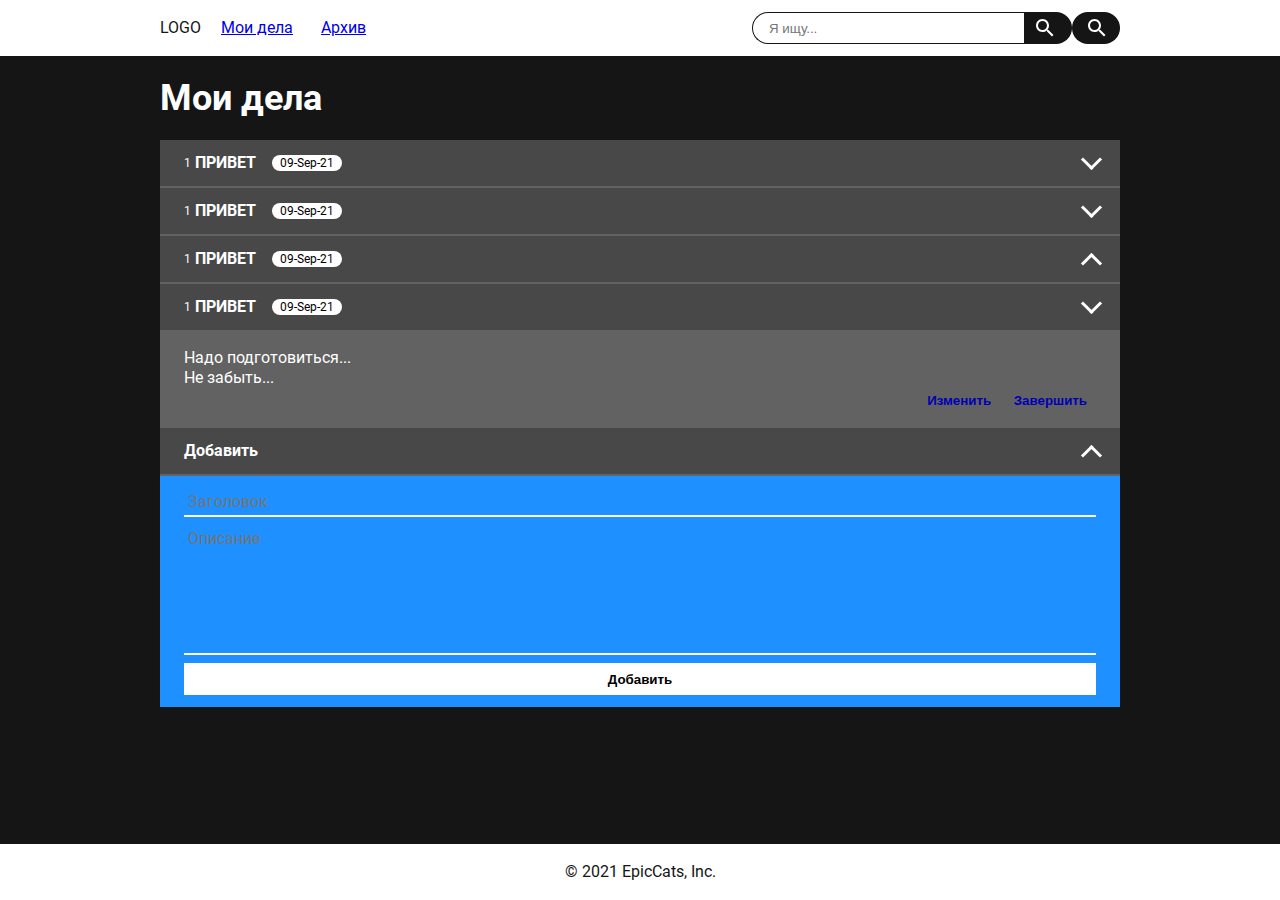
==== blazor/code/Template/index.html @ 3965015a "feat: add html+css template" ====
<!DOCTYPE html>
<html lang="en">
<head>
  <meta charset="UTF-8"/>
  <meta name="viewport"
        content="width=device-width, user-scalable=no, initial-scale=1.0, maximum-scale=1.0, minimum-scale=1.0"/>
  <meta http-equiv="X-UA-Compatible" content="ie=edge"/>
  <title>Library</title>
  <link rel="stylesheet" href="styles/reset.css"/>
  <link rel="stylesheet" href="styles/main.css"/>
</head>

<body>
<header class="header">
  <div class="header__content content">
    <div class="header__logo">LOGO</div>
    <nav class="header__nav nav">
      <ul class="nav__nav">
        <li class="nav__item"><a href="#">Мои дела</a></li>
        <li class="nav__item"><a href="#">Архив</a></li>
      </ul>
    </nav>
    <form class="header__search search-bar" action="#">
      <input class="search-bar__input" placeholder="Я ищу..." name="query" type="text" required/>
      <button class="search-bar__btn btn btn--search" type="submit">Search</button>
    </form>
    <button class="search-bar__btn btn btn--search btn--search-round" type="submit">Search</button>
  </div>
</header>
<section class="hero">
  <div class="hero__content content">
    <h1 class="hero__title">Мои дела</h1>
    <div class="hero__todolist todolist">
      <div class="todolist__item todoitem">
        <div class="todoitem__header">
          <p class="todoitem__index">1</p>
          <p class="todoitem__title">ПРИВЕТ</p>
          <p class="todoitem__chip chip">09-Sep-21</p>
          <div class="todoitem__toggler toggler"></div>
        </div>
      </div>
      <div class="todolist__item todoitem">
        <div class="todoitem__header">
          <p class="todoitem__index">1</p>
          <p class="todoitem__title">ПРИВЕТ</p>
          <p class="todoitem__chip chip">09-Sep-21</p>
          <div class="todoitem__toggler toggler"></div>
        </div>
      </div>
      <div class="todolist__item todoitem">
        <div class="todoitem__header">
          <p class="todoitem__index">1</p>
          <p class="todoitem__title">ПРИВЕТ</p>
          <p class="todoitem__chip chip">09-Sep-21</p>
          <div class="todoitem__toggler toggler toggler--opened"></div>
        </div>
      </div>
      <div class="todolist__item todoitem">
        <div class="todoitem__header">
          <p class="todoitem__index">1</p>
          <p class="todoitem__title">ПРИВЕТ</p>
          <p class="todoitem__chip chip">09-Sep-21</p>
          <div class="todoitem__toggler toggler"></div>
        </div>
        <p class="todoitem__content">
          Надо подготовиться...<br/>
          Не забыть...
          <span class="todoitem__buttons">
            <button class="btn btn--text" type="submit">Изменить</button>
            <button class="btn btn--text" type="submit">Завершить</button>
          </span>
        </p>
      </div>
      <div class="todolist__item todoitem--add-new">
        <div class="todoitem__header">
          <p class="todoitem__title">Добавить</p>
          <div class="todoitem__toggler toggler toggler--opened"></div>
        </div>
        <form action="#" class="todolist__form">
          <input placeholder="Заголовок" type="text" class="todoitem__input input"/>
          <textarea placeholder="Описание" type="text" class="todoitem__textarea textarea"></textarea>
          <button class="btn btn--primary" type="submit">Добавить</button>
        </form>
      </div>
    </div>
  </div>
</section>
<footer class="footer">
  <div class="footer__content content">
    <p class="footer__copyright">© 2021 EpicCats, Inc.</p>
  </div>
</footer>
</body>
</html>
---- blazor/code/Template/styles/main.css ----
/* roboto-regular - latin_cyrillic */
@font-face {
  font-family: "Roboto";
  font-style: normal;
  font-weight: 400;
  src: url("../fonts/roboto-v27-latin_cyrillic-regular.woff2") format("woff2"),
    /* Chrome 26+, Opera 23+, Firefox 39+ */ url("../fonts/roboto-v27-latin_cyrillic-regular.woff") format("woff"); /* Chrome 6+, Firefox 3.6+, IE 9+, Safari 5.1+ */
}

/* roboto-700 - latin_cyrillic */
@font-face {
  font-family: "Roboto";
  font-style: normal;
  font-weight: 700;
  src: url("../fonts/roboto-v27-latin_cyrillic-700.woff2") format("woff2"),
    /* Chrome 26+, Opera 23+, Firefox 39+ */ url("../fonts/roboto-v27-latin_cyrillic-700.woff") format("woff"); /* Chrome 6+, Firefox 3.6+, IE 9+, Safari 5.1+ */
}

html,
body {
  font-family: "Roboto", sans-serif;
  background: #151515;
  color: #ffffff;
}

body {
  min-height: 100vh;
  display: flex;
  flex-direction: column;
}

.content {
  width: 100%;
  max-width: 960px;
  margin: 0 auto;
}

.btn {
  cursor: pointer;
  width: 100%;
}

.btn:hover {
  opacity: 0.5;
}

.btn--text {
  background: none;
  border: none;
  font-weight: bold;
  height: 24px;
  color: #0000b5;
}

.btn--search {
  position: relative;
}

.btn--search:after {
  content: url("data:image/svg+xml,%3Csvg xmlns='http://www.w3.org/2000/svg' viewBox='0 0 24 24' aria-hidden='true'%3E%3Cpath fill='%23FFFFFF' d='M15.5 14h-.79l-.28-.27C15.41 12.59 16 11.11 16 9.5 16 5.91 13.09 3 9.5 3S3 5.91 3 9.5 5.91 16 9.5 16c1.61 0 3.09-.59 4.23-1.57l.27.28v.79l5 4.99L20.49 19l-4.99-5zm-6 0C7.01 14 5 11.99 5 9.5S7.01 5 9.5 5 14 7.01 14 9.5 11.99 14 9.5 14z'%3E%3C/path%3E%3C/svg%3E");
  position: absolute;
  top: 0;
  left: 0;
  bottom: 0;
  right: 8px;
  width: 24px;
  height: 24px;
  margin: auto;
}

.nav {
  height: 100%;
}

.nav__nav {
  display: flex;
  height: inherit;
}

.nav__item {
  cursor: pointer;
  padding: 8px;
  height: 100%;
  display: flex;
  box-sizing: border-box;
  align-items: center;
  margin-left: 12px;
}

.nav__item:hover {
  background: rgba(0, 0, 0, 0.25);
}

.hero {
  padding: 24px 0 32px;
}

.hero__title {
  font-size: 36px;
  font-weight: bold;
  margin-bottom: 24px;
}

.todoitem__header {
  display: flex;
  flex-wrap: nowrap;
  height: 48px;
  line-height: 48px;
  background: #484848;
  padding: 0 24px 0 24px;
  box-sizing: border-box;
  cursor: pointer;
  align-items: center;
  border-bottom: 2px solid #626262;
}

.todoitem__content {
  background: #626262;
  padding: 16px 24px;
  line-height: 20px;
  font-size: 16px;
}

.todoitem__index {
  font-size: 12px;
  margin-right: 4px;
}

.todoitem__title {
  font-weight: bold;
  margin-right: 16px;
}

.todoitem__toggler {
  margin-left: auto;
}

.todoitem--add-new {
  background: dodgerblue;
}

.todolist__form {
  display: flex;
  padding: 12px 24px;
  flex-direction: column;
}

.input, .textarea {
  border: none;
  border-bottom: 2px solid white;
  background: transparent;
  resize: none;
  font-family: "Roboto", sans-serif;
  font-size: 16px;
  padding: 4px;
}

.todoitem__input {
  margin-bottom: 8px;
}

.todoitem__textarea {
  margin-bottom: 8px;
}

.input:focus, .textarea:focus {
  box-shadow: none;
  outline: none;
  background: rgba(255, 255, 255, 0.5);
}

.textarea {
  height: 120px;
}

.toggler {
  position: relative;
  cursor: inherit;
  width: 12px;
  height: 12px;
}

.toggler::before {
  content: "";
  position: absolute;
  width: 12px;
  height: 12px;
  border: solid white;
  transform: rotate(45deg);
  border-width: 0 3px 3px 0;
  top: 0;
  bottom: 8px;
  margin: auto;
  transition: 300ms ease all;
}

.toggler.toggler--opened::before {
  transform: rotate(-135deg);
  top: 8px;
  bottom: 0;
}

.todoitem__buttons {
  display: flex;
  justify-content: flex-start;
  width: 20%;
  margin-left: auto;
}

.footer {
  margin-top: auto;
  background: #ffffff;
  height: 56px;
  color: #151515;
}

.chip {
  height: 16px;
  font-size: 12px;
  line-height: 16px;
  border-radius: 8px;
  background: white;
  color: black;
  padding: 0 8px;
}

.footer__content {
  display: flex;
  height: inherit;
  justify-content: center;
  align-items: center;
}

.header {
  background: #ffffff;
  height: 56px;
  color: #151515;
}

.header__content {
  display: flex;
  align-items: center;
  height: inherit;
}

.header__search {
  margin-left: auto;
}

.search-bar {
  display: flex;
  width: 320px;
  height: 32px;
}

.search-bar__btn {
  color: transparent;
  height: 32px;
  width: 48px;
}

.search-bar__input {
  flex: 1;
  border-radius: 16px;
  border-top-right-radius: 0;
  border-bottom-right-radius: 0;
  border: 1px solid #151515;
  border-right: none;
  padding-left: 16px;
}

.search-bar__btn {
  border-radius: 16px;
  border-top-left-radius: 0;
  border-bottom-left-radius: 0;
  border: 1px solid #151515;
  border-right: none;
  background: #151515;
}

.btn--search-round {
  border-radius: 16px;
}

.btn--search-round:after {
  left: 0;
  right: 0;
  margin: auto;
}

.btn--primary {
  background: white;
  color: black;
  height: 32px;
  line-height: 32px;
  border: none;
  border-radius: 0;
  font-weight: bold;
}

.btn--secondary {
  background: #9b9b9b;
  color: black;
  height: 32px;
  line-height: 32px;
  border: none;
  border-radius: 0;
  font-weight: bold;
}
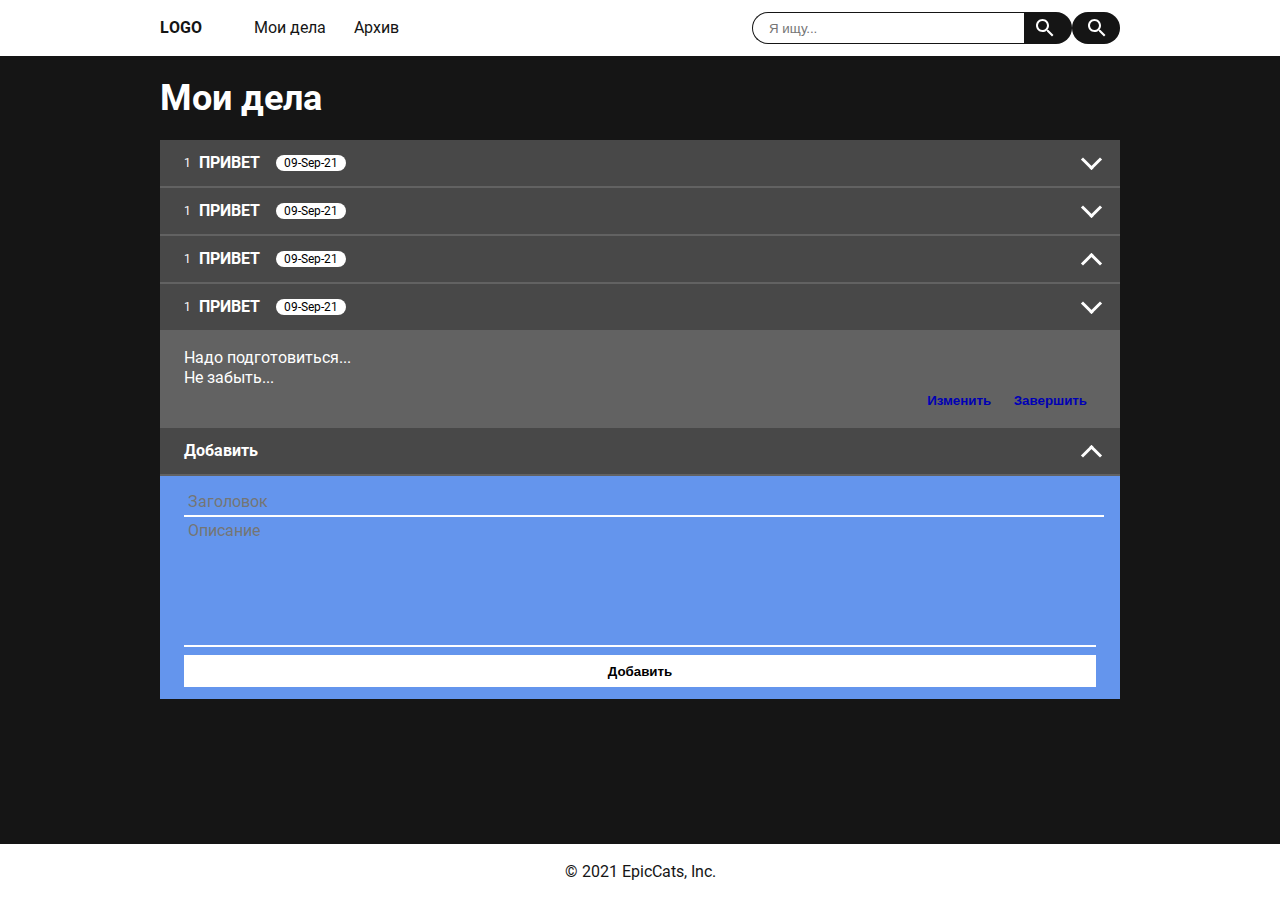
==== commit 7f22a979: "apply new template" ====
--- a/blazor/code/Template/index.html
+++ b/blazor/code/Template/index.html
@@ -1,94 +1,93 @@
 <!DOCTYPE html>
 <html lang="en">
-<head>
-  <meta charset="UTF-8"/>
-  <meta name="viewport"
-        content="width=device-width, user-scalable=no, initial-scale=1.0, maximum-scale=1.0, minimum-scale=1.0"/>
-  <meta http-equiv="X-UA-Compatible" content="ie=edge"/>
-  <title>Library</title>
-  <link rel="stylesheet" href="styles/reset.css"/>
-  <link rel="stylesheet" href="styles/main.css"/>
-</head>
+  <head>
+    <meta charset="UTF-8" />
+    <meta name="viewport" content="width=device-width, user-scalable=no, initial-scale=1.0, maximum-scale=1.0, minimum-scale=1.0" />
+    <meta http-equiv="X-UA-Compatible" content="ie=edge" />
+    <title>Library</title>
+    <link rel="stylesheet" href="styles/reset.css" />
+    <link rel="stylesheet" href="styles/main.css" />
+  </head>
 
-<body>
-<header class="header">
-  <div class="header__content content">
-    <div class="header__logo">LOGO</div>
-    <nav class="header__nav nav">
-      <ul class="nav__nav">
-        <li class="nav__item"><a href="#">Мои дела</a></li>
-        <li class="nav__item"><a href="#">Архив</a></li>
-      </ul>
-    </nav>
-    <form class="header__search search-bar" action="#">
-      <input class="search-bar__input" placeholder="Я ищу..." name="query" type="text" required/>
-      <button class="search-bar__btn btn btn--search" type="submit">Search</button>
-    </form>
-    <button class="search-bar__btn btn btn--search btn--search-round" type="submit">Search</button>
-  </div>
-</header>
-<section class="hero">
-  <div class="hero__content content">
-    <h1 class="hero__title">Мои дела</h1>
-    <div class="hero__todolist todolist">
-      <div class="todolist__item todoitem">
-        <div class="todoitem__header">
-          <p class="todoitem__index">1</p>
-          <p class="todoitem__title">ПРИВЕТ</p>
-          <p class="todoitem__chip chip">09-Sep-21</p>
-          <div class="todoitem__toggler toggler"></div>
+  <body>
+    <header class="header">
+      <div class="header__content content">
+        <div class="header__logo">LOGO</div>
+        <nav class="header__nav nav">
+          <ul class="nav__nav">
+            <li class="nav__item"><a href="#">Мои дела</a></li>
+            <li class="nav__item"><a href="#">Архив</a></li>
+          </ul>
+        </nav>
+        <form class="header__search search-bar" action="#">
+          <input class="search-bar__input" placeholder="Я ищу..." name="query" type="text" required />
+          <button class="search-bar__btn btn btn--search" type="submit">Search</button>
+        </form>
+        <button class="search-bar__btn btn btn--search btn--search-round" type="submit">Search</button>
+      </div>
+    </header>
+    <section class="main">
+      <div class="main__content content">
+        <h1 class="main__title">Мои дела</h1>
+        <div class="main__todolist todolist">
+          <div class="todolist__item todoitem">
+            <div class="todoitem__header">
+              <p class="todoitem__index">1</p>
+              <p class="todoitem__title">ПРИВЕТ</p>
+              <p class="todoitem__chip chip">09-Sep-21</p>
+              <div class="todoitem__toggler toggler"></div>
+            </div>
+          </div>
+          <div class="todolist__item todoitem">
+            <div class="todoitem__header">
+              <p class="todoitem__index">1</p>
+              <p class="todoitem__title">ПРИВЕТ</p>
+              <p class="todoitem__chip chip">09-Sep-21</p>
+              <div class="todoitem__toggler toggler"></div>
+            </div>
+          </div>
+          <div class="todolist__item todoitem">
+            <div class="todoitem__header">
+              <p class="todoitem__index">1</p>
+              <p class="todoitem__title">ПРИВЕТ</p>
+              <p class="todoitem__chip chip">09-Sep-21</p>
+              <div class="todoitem__toggler toggler toggler--opened"></div>
+            </div>
+          </div>
+          <div class="todolist__item todoitem">
+            <div class="todoitem__header">
+              <p class="todoitem__index">1</p>
+              <p class="todoitem__title">ПРИВЕТ</p>
+              <p class="todoitem__chip chip">09-Sep-21</p>
+              <div class="todoitem__toggler toggler"></div>
+            </div>
+            <p class="todoitem__content">
+              Надо подготовиться...<br />
+              Не забыть...
+              <span class="todoitem__buttons">
+                <button class="btn btn--text" type="submit">Изменить</button>
+                <button class="btn btn--text" type="submit">Завершить</button>
+              </span>
+            </p>
+          </div>
+          <div class="todolist__item todoitem--add-new">
+            <div class="todoitem__header">
+              <p class="todoitem__title">Добавить</p>
+              <div class="todoitem__toggler toggler toggler--opened"></div>
+            </div>
+            <form action="#" class="todolist__form">
+              <input placeholder="Заголовок" type="text" class="todoitem__input input" />
+              <textarea placeholder="Описание" type="text" class="todoitem__textarea textarea"></textarea>
+              <button class="btn btn--primary" type="submit">Добавить</button>
+            </form>
+          </div>
         </div>
       </div>
-      <div class="todolist__item todoitem">
-        <div class="todoitem__header">
-          <p class="todoitem__index">1</p>
-          <p class="todoitem__title">ПРИВЕТ</p>
-          <p class="todoitem__chip chip">09-Sep-21</p>
-          <div class="todoitem__toggler toggler"></div>
-        </div>
+    </section>
+    <footer class="footer">
+      <div class="footer__content content">
+        <p class="footer__copyright">© 2021 EpicCats, Inc.</p>
       </div>
-      <div class="todolist__item todoitem">
-        <div class="todoitem__header">
-          <p class="todoitem__index">1</p>
-          <p class="todoitem__title">ПРИВЕТ</p>
-          <p class="todoitem__chip chip">09-Sep-21</p>
-          <div class="todoitem__toggler toggler toggler--opened"></div>
-        </div>
-      </div>
-      <div class="todolist__item todoitem">
-        <div class="todoitem__header">
-          <p class="todoitem__index">1</p>
-          <p class="todoitem__title">ПРИВЕТ</p>
-          <p class="todoitem__chip chip">09-Sep-21</p>
-          <div class="todoitem__toggler toggler"></div>
-        </div>
-        <p class="todoitem__content">
-          Надо подготовиться...<br/>
-          Не забыть...
-          <span class="todoitem__buttons">
-            <button class="btn btn--text" type="submit">Изменить</button>
-            <button class="btn btn--text" type="submit">Завершить</button>
-          </span>
-        </p>
-      </div>
-      <div class="todolist__item todoitem--add-new">
-        <div class="todoitem__header">
-          <p class="todoitem__title">Добавить</p>
-          <div class="todoitem__toggler toggler toggler--opened"></div>
-        </div>
-        <form action="#" class="todolist__form">
-          <input placeholder="Заголовок" type="text" class="todoitem__input input"/>
-          <textarea placeholder="Описание" type="text" class="todoitem__textarea textarea"></textarea>
-          <button class="btn btn--primary" type="submit">Добавить</button>
-        </form>
-      </div>
-    </div>
-  </div>
-</section>
-<footer class="footer">
-  <div class="footer__content content">
-    <p class="footer__copyright">© 2021 EpicCats, Inc.</p>
-  </div>
-</footer>
-</body>
+    </footer>
+  </body>
 </html>
--- a/blazor/code/Template/styles/main.css
+++ b/blazor/code/Template/styles/main.css
@@ -91,11 +91,14 @@
   background: rgba(0, 0, 0, 0.25);
 }
 
-.hero {
+.main {
   padding: 24px 0 32px;
-}
-
-.hero__title {
+  margin-bottom: 56px;
+  max-height: calc(100vh - 56px - 56px - 56px);
+  overflow-y: auto;
+}
+
+.main__title {
   font-size: 36px;
   font-weight: bold;
   margin-bottom: 24px;
@@ -114,6 +117,22 @@
   border-bottom: 2px solid #626262;
 }
 
+.todoitem__header--odd {
+  background-color: slategray;
+}
+
+.todoitem__header--add {
+  background-color: midnightblue;
+}
+
+.todoitem__label {
+  width: calc(100% - 40px);
+  display: flex;
+  flex-direction: row;
+  justify-content: start;
+  align-items: center;
+}
+
 .todoitem__content {
   background: #626262;
   padding: 16px 24px;
@@ -123,7 +142,7 @@
 
 .todoitem__index {
   font-size: 12px;
-  margin-right: 4px;
+  margin-right: 8px;
 }
 
 .todoitem__title {
@@ -136,7 +155,7 @@
 }
 
 .todoitem--add-new {
-  background: dodgerblue;
+  background: cornflowerblue;
 }
 
 .todolist__form {
@@ -145,7 +164,8 @@
   flex-direction: column;
 }
 
-.input, .textarea {
+.input,
+.textarea {
   border: none;
   border-bottom: 2px solid white;
   background: transparent;
@@ -156,14 +176,16 @@
 }
 
 .todoitem__input {
-  margin-bottom: 8px;
+  width: 100%;
+  color: inherit;
 }
 
 .todoitem__textarea {
   margin-bottom: 8px;
 }
 
-.input:focus, .textarea:focus {
+.input:focus,
+.textarea:focus {
   box-shadow: none;
   outline: none;
   background: rgba(255, 255, 255, 0.5);
@@ -212,6 +234,9 @@
   background: #ffffff;
   height: 56px;
   color: #151515;
+  position: fixed;
+  bottom: 0;
+  width: 100%;
 }
 
 .chip {
@@ -224,6 +249,11 @@
   padding: 0 8px;
 }
 
+.chip--archived {
+  background-color: maroon;
+  color: antiquewhite;
+}
+
 .footer__content {
   display: flex;
   height: inherit;
@@ -235,6 +265,14 @@
   background: #ffffff;
   height: 56px;
   color: #151515;
+}
+
+.header__logo {
+  font-weight: bold;
+}
+
+.header__nav {
+  margin-left: 2em;
 }
 
 .header__content {
@@ -307,3 +345,42 @@
   border-radius: 0;
   font-weight: bold;
 }
+
+a {
+  text-decoration: inherit;
+  color: inherit;
+  height: 100%;
+  padding-top: 1.5em;
+}
+
+a:disabled,
+a.disabled {
+  color: currentcolor;
+  cursor: not-allowed;
+  opacity: 0.5;
+  text-decoration: none;
+  pointer-events: none;
+}
+
+.hidden {
+  display: none;
+}
+
+#blazor-error-ui {
+  background: lightyellow;
+  bottom: 0;
+  box-shadow: 0 -1px 2px rgba(0, 0, 0, 0.2);
+  display: none;
+  left: 0;
+  padding: 0.6rem 1.25rem 0.7rem 1.25rem;
+  position: fixed;
+  width: 100%;
+  z-index: 1000;
+}
+
+#blazor-error-ui .dismiss {
+  cursor: pointer;
+  position: absolute;
+  right: 0.75rem;
+  top: 0.5rem;
+}
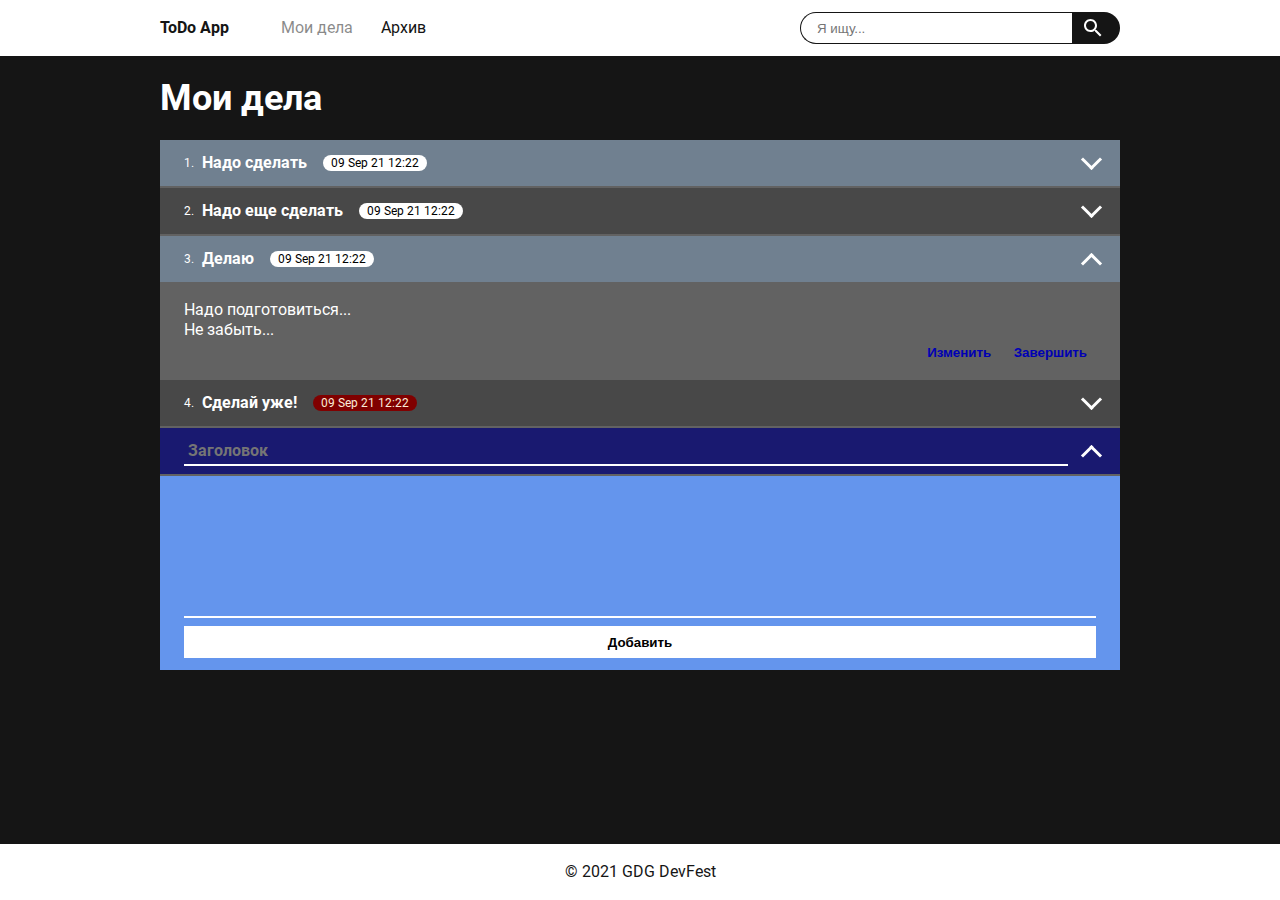
==== commit 9c0a31b7: "fix template" ====
--- a/blazor/code/Template/index.html
+++ b/blazor/code/Template/index.html
@@ -12,81 +12,98 @@
   <body>
     <header class="header">
       <div class="header__content content">
-        <div class="header__logo">LOGO</div>
+        <div class="header__logo">ToDo App</div>
         <nav class="header__nav nav">
           <ul class="nav__nav">
-            <li class="nav__item"><a href="#">Мои дела</a></li>
+            <li class="nav__item"><a href="#" class="disabled">Мои дела</a></li>
             <li class="nav__item"><a href="#">Архив</a></li>
           </ul>
         </nav>
-        <form class="header__search search-bar" action="#">
+        <div class="header__search search-bar" action="#">
           <input class="search-bar__input" placeholder="Я ищу..." name="query" type="text" required />
           <button class="search-bar__btn btn btn--search" type="submit">Search</button>
-        </form>
-        <button class="search-bar__btn btn btn--search btn--search-round" type="submit">Search</button>
+        </div>
+        <!-- <button class="search-bar__btn btn btn--search btn--search-round" type="submit">Search</button> -->
       </div>
     </header>
+
     <section class="main">
       <div class="main__content content">
         <h1 class="main__title">Мои дела</h1>
+
         <div class="main__todolist todolist">
           <div class="todolist__item todoitem">
-            <div class="todoitem__header">
-              <p class="todoitem__index">1</p>
-              <p class="todoitem__title">ПРИВЕТ</p>
-              <p class="todoitem__chip chip">09-Sep-21</p>
+            <div class="todoitem__header todoitem__header--odd">
+              <div class="todoitem__label">
+                <p class="todoitem__index">1.</p>
+                <p class="todoitem__title">Надо сделать</p>
+                <p class="todoitem__chip chip chip--created">09 Sep 21 12:22</p>
+              </div>
               <div class="todoitem__toggler toggler"></div>
             </div>
           </div>
+
           <div class="todolist__item todoitem">
-            <div class="todoitem__header">
-              <p class="todoitem__index">1</p>
-              <p class="todoitem__title">ПРИВЕТ</p>
-              <p class="todoitem__chip chip">09-Sep-21</p>
+            <div class="todoitem__header todoitem__header--even">
+              <div class="todoitem__label">
+                <p class="todoitem__index">2.</p>
+                <p class="todoitem__title">Надо еще сделать</p>
+                <p class="todoitem__chip chip chip--created">09 Sep 21 12:22</p>
+              </div>
               <div class="todoitem__toggler toggler"></div>
             </div>
           </div>
+
           <div class="todolist__item todoitem">
-            <div class="todoitem__header">
-              <p class="todoitem__index">1</p>
-              <p class="todoitem__title">ПРИВЕТ</p>
-              <p class="todoitem__chip chip">09-Sep-21</p>
+            <div class="todoitem__header todoitem__header--odd">
+              <div class="todoitem__label">
+                <p class="todoitem__index">3.</p>
+                <p class="todoitem__title">Делаю</p>
+                <p class="todoitem__chip chip chip--created">09 Sep 21 12:22</p>
+              </div>
               <div class="todoitem__toggler toggler toggler--opened"></div>
-            </div>
-          </div>
-          <div class="todolist__item todoitem">
-            <div class="todoitem__header">
-              <p class="todoitem__index">1</p>
-              <p class="todoitem__title">ПРИВЕТ</p>
-              <p class="todoitem__chip chip">09-Sep-21</p>
-              <div class="todoitem__toggler toggler"></div>
             </div>
             <p class="todoitem__content">
               Надо подготовиться...<br />
               Не забыть...
               <span class="todoitem__buttons">
                 <button class="btn btn--text" type="submit">Изменить</button>
-                <button class="btn btn--text" type="submit">Завершить</button>
-              </span>
+                  <button class="btn btn--text" type="submit">Завершить</button>
+                </span>
             </p>
           </div>
+
+          <div class="todolist__item todoitem">
+            <div class="todoitem__header todoitem__header--even">
+              <div class="todoitem__label">
+                <p class="todoitem__index">4.</p>
+                <p class="todoitem__title">Сделай уже!</p>
+                <p class="todoitem__chip chip chip--archived">09 Sep 21 12:22</p>
+              </div>
+              <div class="todoitem__toggler toggler"></div>
+            </div>
+          </div>
+
           <div class="todolist__item todoitem--add-new">
-            <div class="todoitem__header">
-              <p class="todoitem__title">Добавить</p>
+            <div class="todoitem__header todoitem__header--add">
+              <!-- <div class="todoitem__label">
+                <p class=" todoitem__title">Добавить</p>
+            </div> -->
+              <input placeholder="Заголовок" type="text" class="todoitem__title todoitem__input input" />
               <div class="todoitem__toggler toggler toggler--opened"></div>
             </div>
-            <form action="#" class="todolist__form">
-              <input placeholder="Заголовок" type="text" class="todoitem__input input" />
-              <textarea placeholder="Описание" type="text" class="todoitem__textarea textarea"></textarea>
-              <button class="btn btn--primary" type="submit">Добавить</button>
-            </form>
+            <div class="todolist__form">
+              <textarea placeholder="Описание" type="text" class="todoitem__textarea textarea"> </textarea>
+              <button class="btn btn--primary">Добавить</button>
+            </div>
           </div>
         </div>
       </div>
     </section>
+
     <footer class="footer">
       <div class="footer__content content">
-        <p class="footer__copyright">© 2021 EpicCats, Inc.</p>
+        <p class="footer__copyright">© 2021 GDG DevFest</p>
       </div>
     </footer>
   </body>
